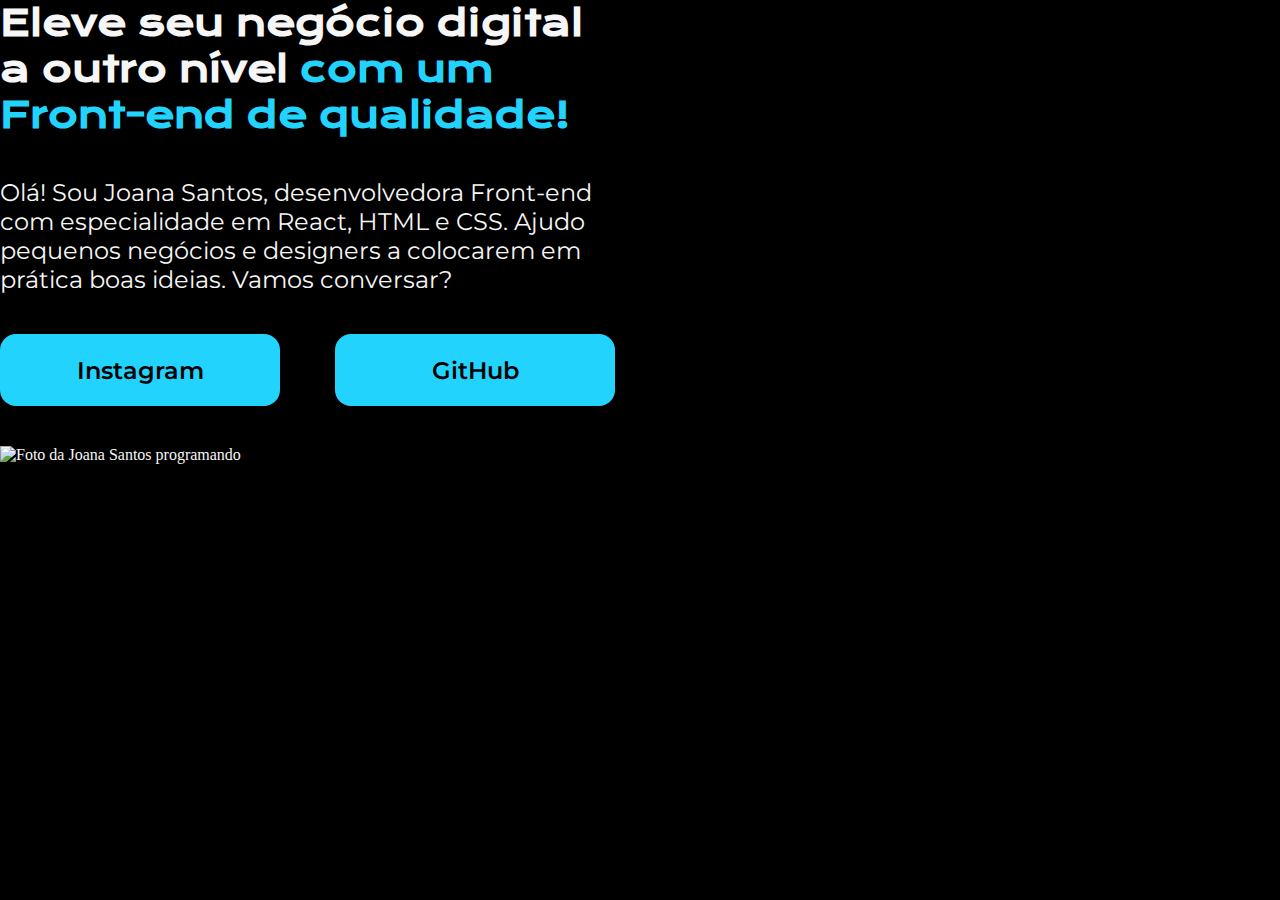
==== index.html @ b1b5c453 "Commit inicial" ====
<!DOCTYPE html>
<html lang="pt-br">
<head>
    <meta charset="UTF-8"> 
    <meta http-equiv="X-UA-Compatible" content="IE=edge">
    <meta name="viewport" content="width=device-width, initial-scale=1.0">
    <title>Portifolio</title>
    <link rel="stylesheet" href="style.css">
</head>
<body>
    <header></header>
    <main>
<section class="apresentacao__conteudo">
        <h1 class="apresentacao__conteudo__titulo">Eleve seu negócio digital a outro nível 
            <strong class="titulo-destaque">com um Front-end de qualidade!
            </strong></h1>
            <p class="apresentacao__conteudo__texto">Olá! Sou Joana Santos, desenvolvedora 
            Front-end com especialidade em React, HTML e
            CSS. Ajudo pequenos negócios e designers a 
            colocarem em prática boas ideias. Vamos 
            conversar?</p>
<div class="apresentacao__links">
            <a href="https://instagram.com/rafaballerini" class="apresentacao__links__link">Instagram</a>
            <a href="https://github.com/guilhermeonrails" class="apresentacao__links__link">GitHub</a>
</div>
            <img src="imagem.png" alt="Foto da Joana Santos programando">
</section>
    </main>
    <footer></footer>
</body>
</html>
---- style.css ----
@import url('https://fonts.googleapis.com/css2?family=Krona+One&family=Montserrat:wght@400;600&display=swap');
*{
    margin: 0;
    padding: 0;
}
body{
    height:100vh;
    box-sizing:border-box;
    background-color: #000000;
    color: #F6F6F6;
}

.titulo-destaque{
    color: #22D4FD;
}
.apresentacao
{
    margin:10%;
    display:flex;
    align-items:center;
    justify-content:space-between;
}
.apresentacao__conteudo
{
    width:615px;
    display:flex;
    flex-direction:column;
    gap:40px;
}
.apresentacao__conteudo__titulo
{
    font-size:36px;
    font-family: 'Krona One', sans-serif;
}
.apresentacao__conteudo__texto
{
    font-size:24px;
    font-family: 'Montserrat', sans-serif;
}
.apresentacao__links
{
    display:flex;
    justify-content:space-between;
}
.apresentacao__links__link
{
    background-color:#22D4FD;
    width:280px;
    text-align:center;
    text-decoration:none;
    border-radius:16px;
    font-size:24px;
    padding:21.5px 0;
    font-weight:600;
    color:#000000;
    font-family:'Montserrat', sans-serif;
}
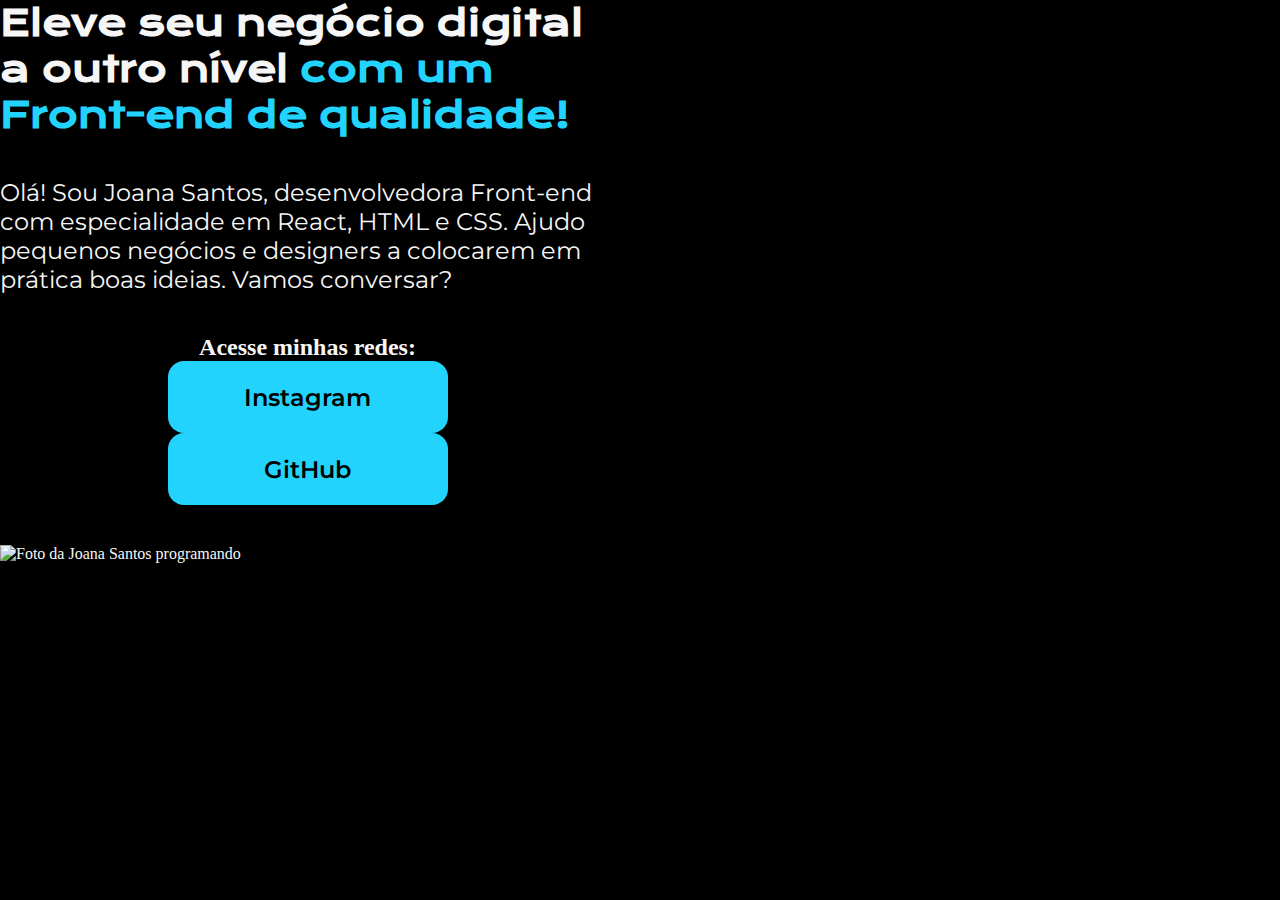
==== commit e3a2f4f0: "Alterando o estilo dos botões de redes sociais e adicionando um subtítulo." ====
--- a/index.html
+++ b/index.html
@@ -20,6 +20,7 @@
             colocarem em prática boas ideias. Vamos 
             conversar?</p>
 <div class="apresentacao__links">
+    <h2 class="apresentacao__links_subtitulo">Acesse minhas redes:</h2>
             <a href="https://instagram.com/rafaballerini" class="apresentacao__links__link">Instagram</a>
             <a href="https://github.com/guilhermeonrails" class="apresentacao__links__link">GitHub</a>
 </div>
--- a/style.css
+++ b/style.css
@@ -40,7 +40,9 @@
 .apresentacao__links
 {
     display:flex;
+    flex-direction:column;
     justify-content:space-between;
+    align-items:center;
 }
 .apresentacao__links__link
 {
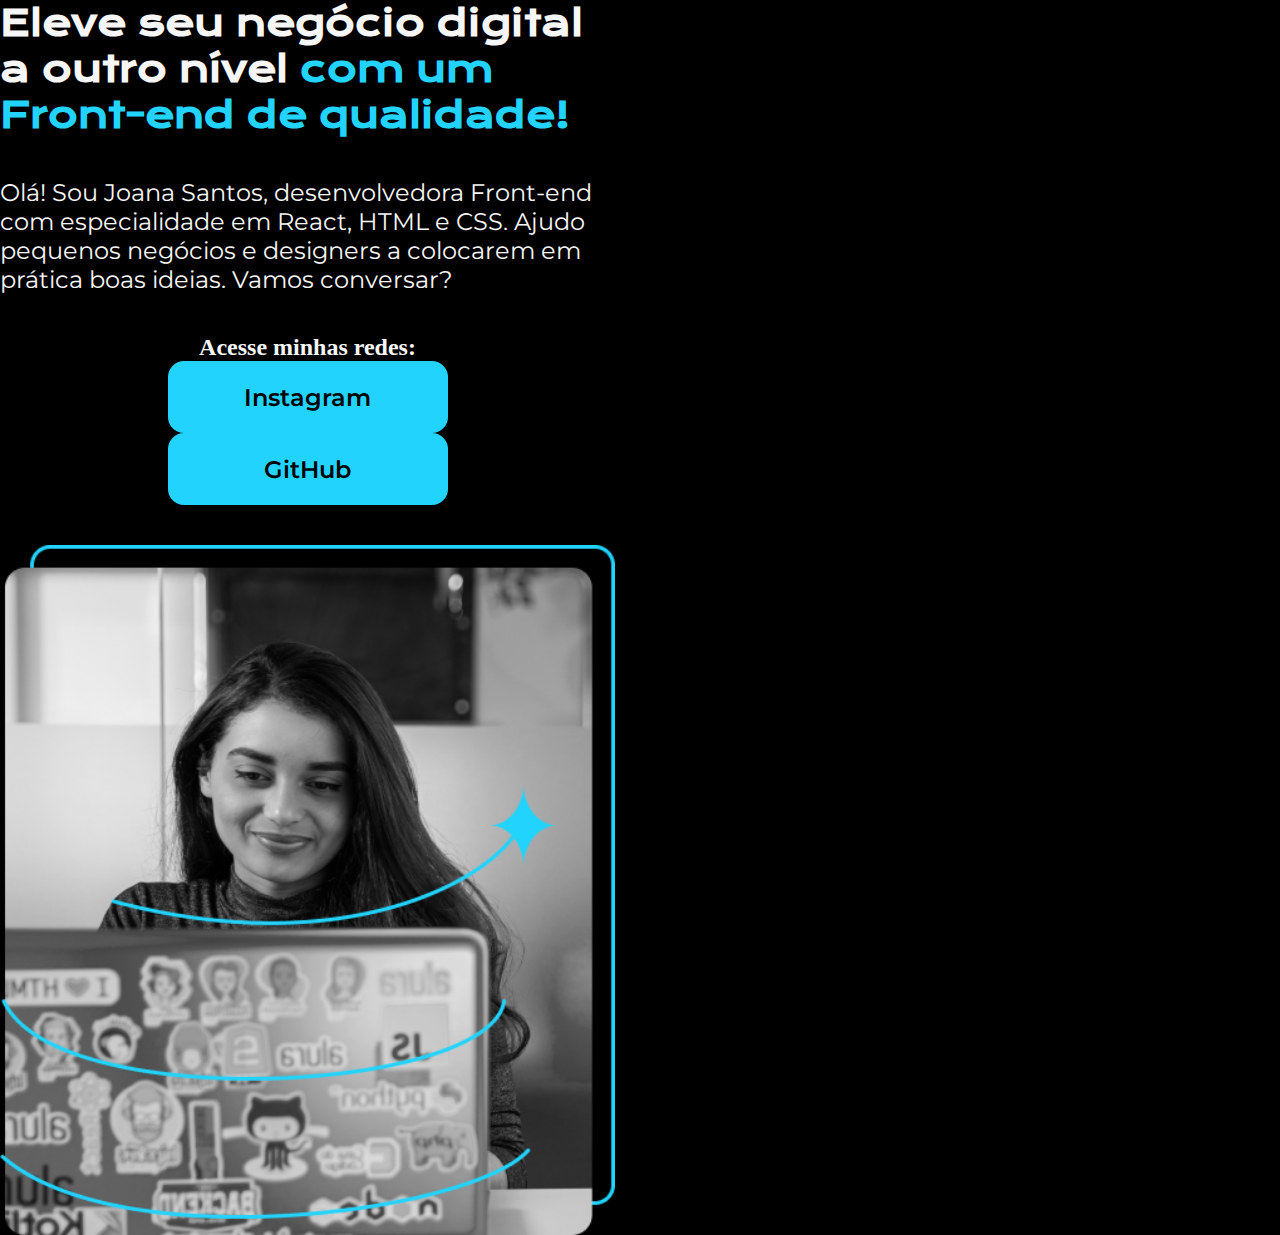
==== commit 553a85e5: "Criando pasta de assets e alterando o atributo src da imagem da Joana Santos programando para que a " ====
--- a/index.html
+++ b/index.html
@@ -24,7 +24,7 @@
             <a href="https://instagram.com/rafaballerini" class="apresentacao__links__link">Instagram</a>
             <a href="https://github.com/guilhermeonrails" class="apresentacao__links__link">GitHub</a>
 </div>
-            <img src="imagem.png" alt="Foto da Joana Santos programando">
+            <img src="./assets/Imagem.png" alt="Foto da Joana Santos programando">
 </section>
     </main>
     <footer></footer>
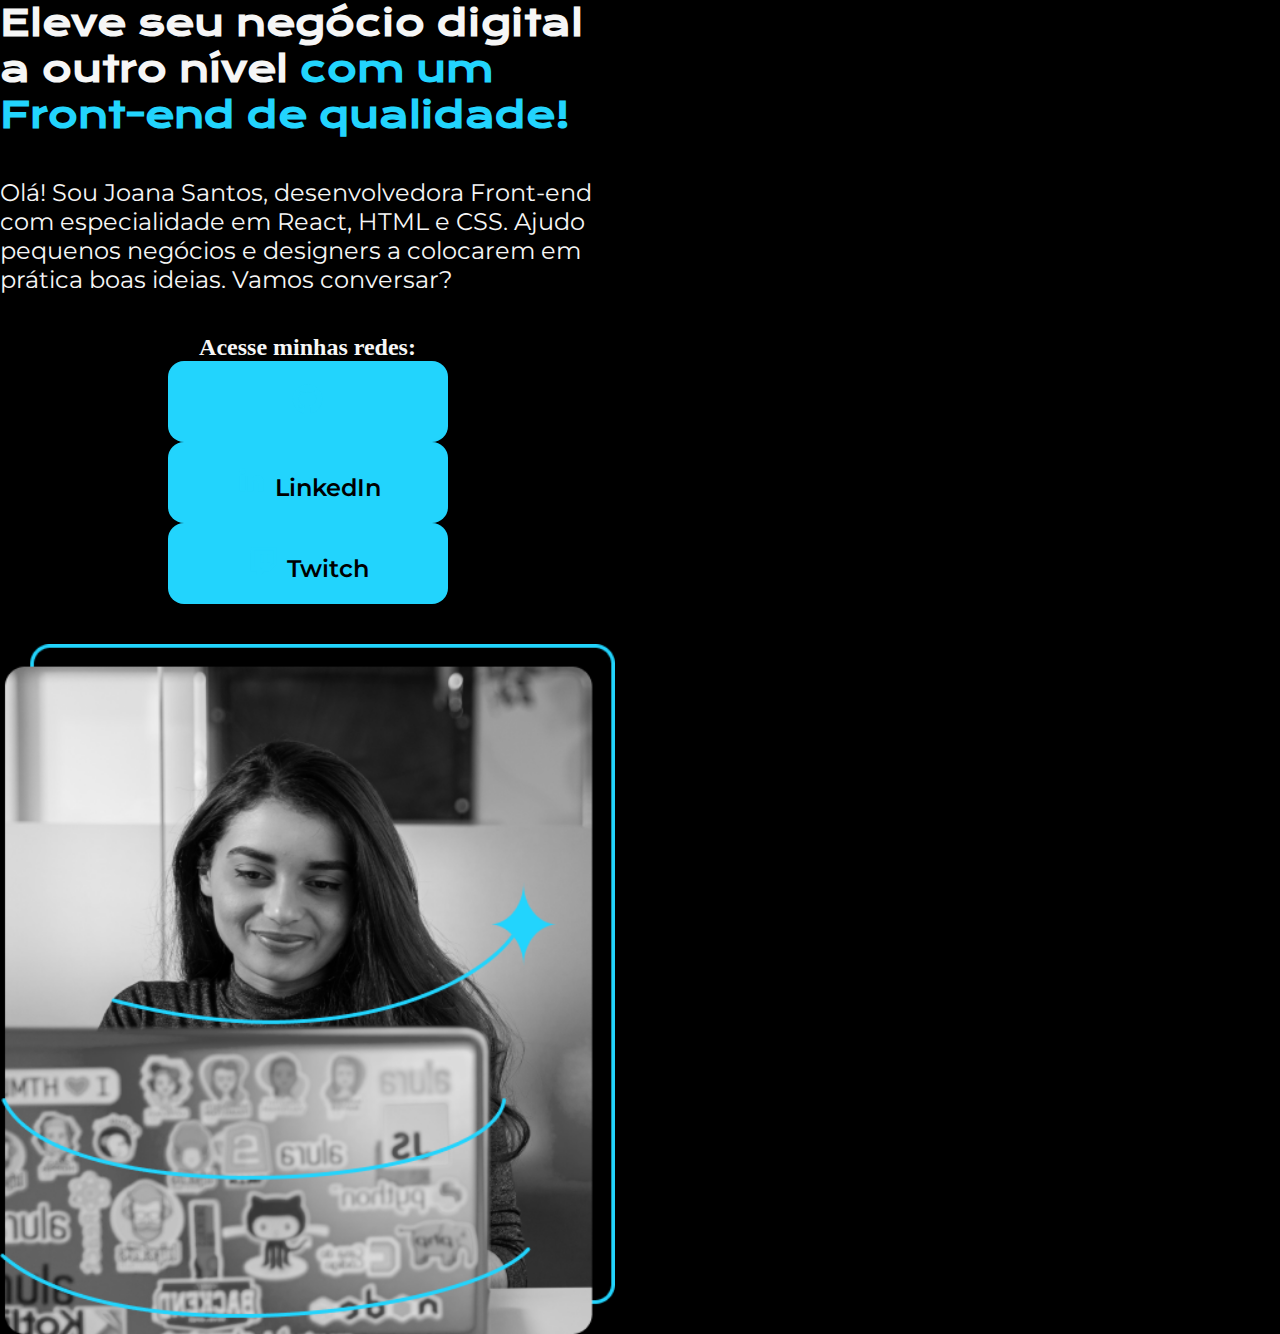
==== commit 21bff2a8: "Alterando os links de redes sociais." ====
--- a/index.html
+++ b/index.html
@@ -21,8 +21,17 @@
             conversar?</p>
 <div class="apresentacao__links">
     <h2 class="apresentacao__links_subtitulo">Acesse minhas redes:</h2>
-            <a href="https://instagram.com/rafaballerini" class="apresentacao__links__link">Instagram</a>
-            <a href="https://github.com/guilhermeonrails" class="apresentacao__links__link">GitHub</a>
+            <a href="https://github.com/guilhermeonrails" class="apresentacao__links__link">
+                <img src="./assets/github.png" alt="GitHub">
+            </a>
+            <a  class="apresentacao__links__link" href="https://linkedin.com/in/rafaellaballerini">
+                <img src="./assets/linkedin.png">
+                LinkedIn
+            </a>
+            <a  class="apresentacao__links__link" href="https://twitch.tv/guilimadev">
+                <img src="./assets/twitch.png">
+                Twitch
+            </a>
 </div>
             <img src="./assets/Imagem.png" alt="Foto da Joana Santos programando">
 </section>
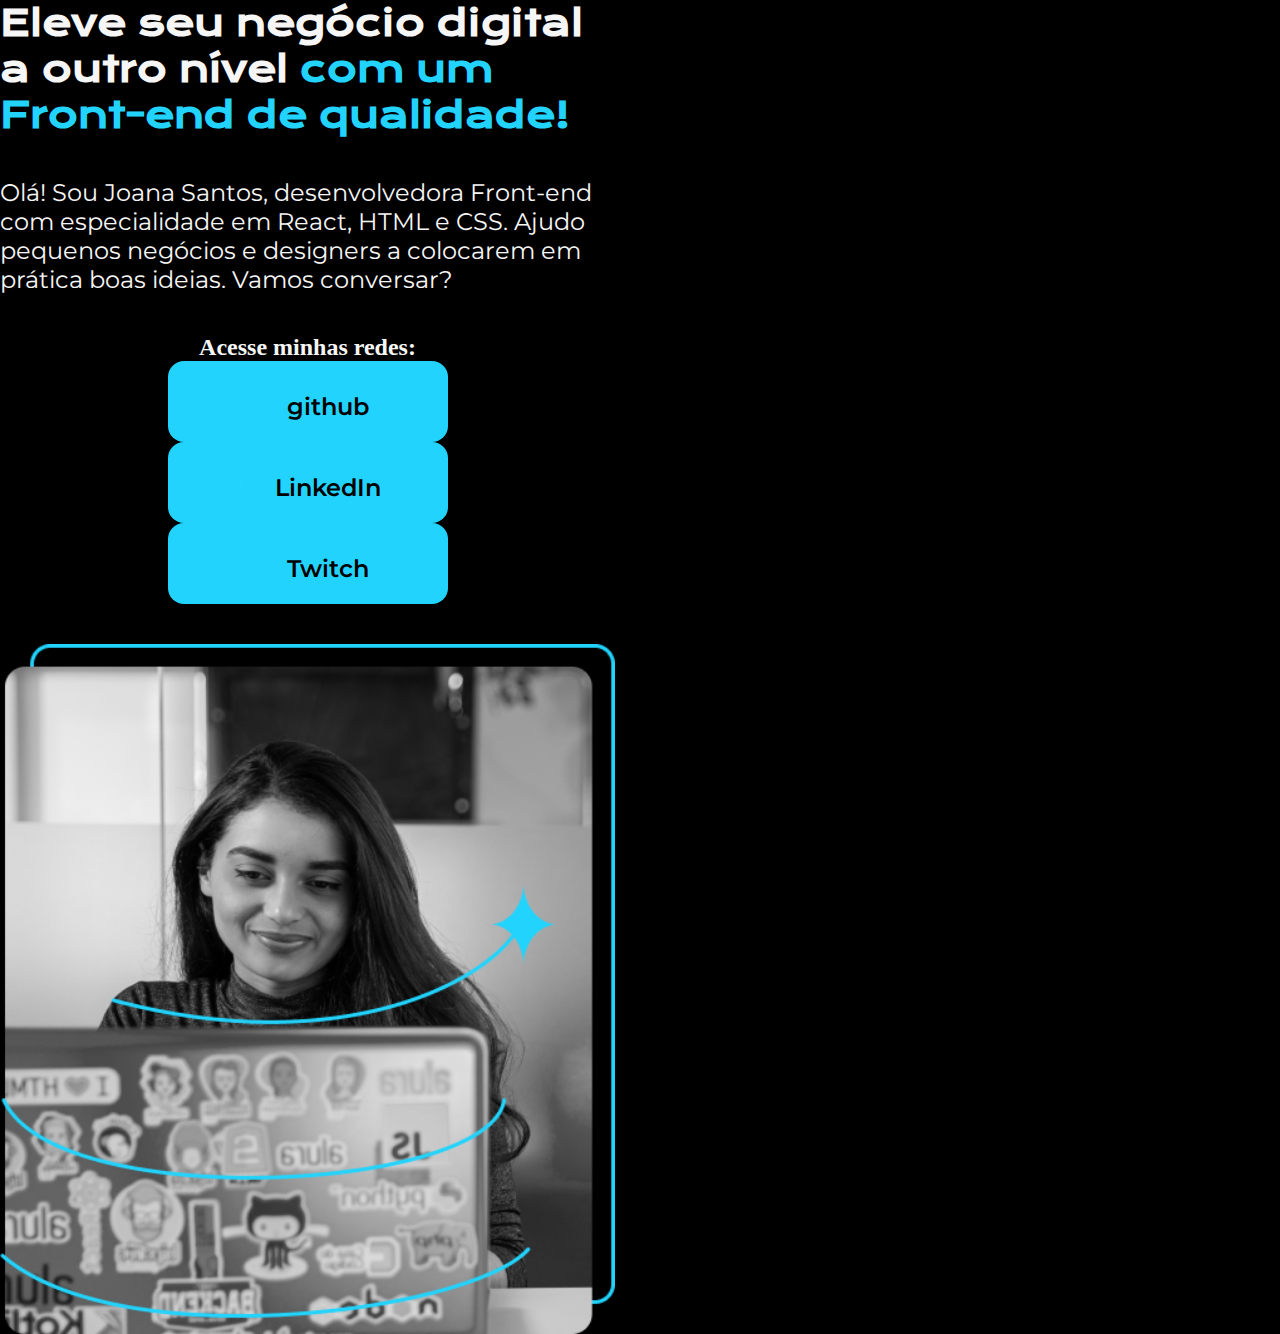
==== commit eae59f99: "Melhorando o design dos links de redes sociais inserindo propriedades do flexbox." ====
--- a/index.html
+++ b/index.html
@@ -22,7 +22,8 @@
 <div class="apresentacao__links">
     <h2 class="apresentacao__links_subtitulo">Acesse minhas redes:</h2>
             <a href="https://github.com/guilhermeonrails" class="apresentacao__links__link">
-                <img src="./assets/github.png" alt="GitHub">
+                <img src="./assets/github.png">
+                github
             </a>
             <a  class="apresentacao__links__link" href="https://linkedin.com/in/rafaellaballerini">
                 <img src="./assets/linkedin.png">
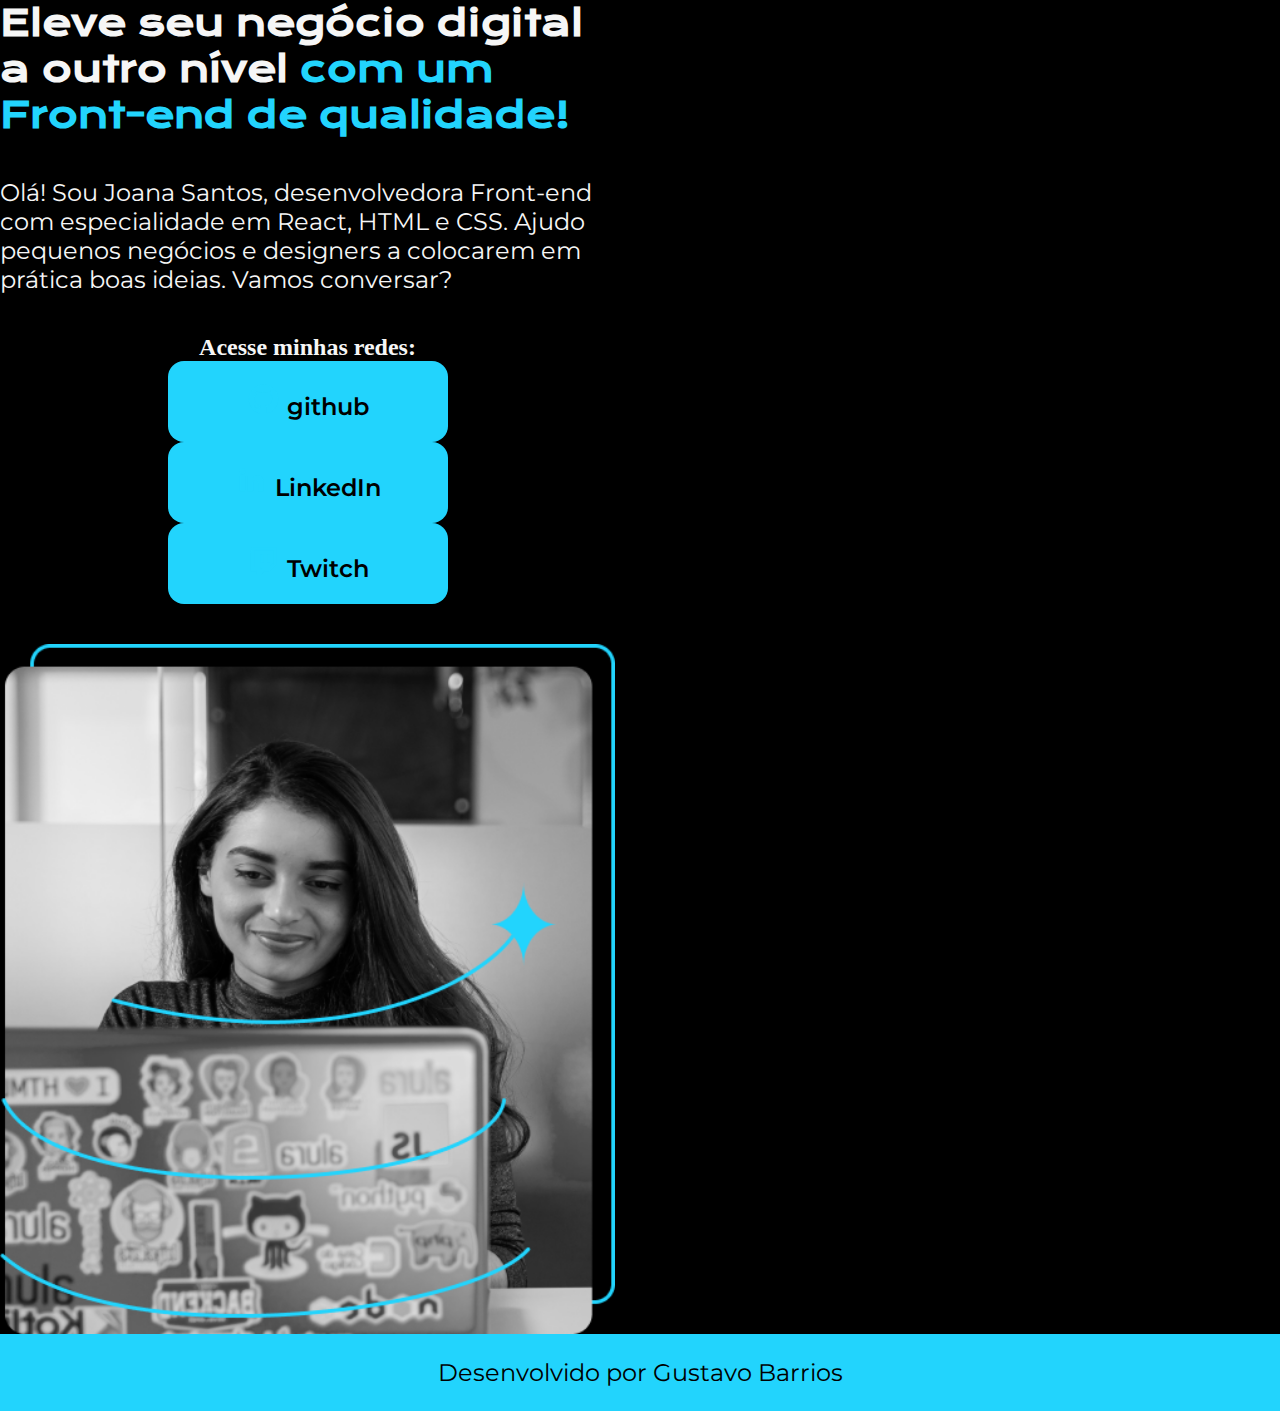
==== commit d6e0ec27: "adicionando conteúdo e estilizando o footer bem como ajustando detalhes de tamanhos." ====
--- a/index.html
+++ b/index.html
@@ -37,6 +37,6 @@
             <img src="./assets/Imagem.png" alt="Foto da Joana Santos programando">
 </section>
     </main>
-    <footer></footer>
+    <footer class="rodape">Desenvolvido por Gustavo Barrios</footer>
 </body>
 </html>--- a/style.css
+++ b/style.css
@@ -4,7 +4,6 @@
     padding: 0;
 }
 body{
-    height:100vh;
     box-sizing:border-box;
     background-color: #000000;
     color: #F6F6F6;
@@ -16,6 +15,7 @@
 .apresentacao
 {
     margin:10%;
+    padding: 8% 15%;
     display:flex;
     align-items:center;
     justify-content:space-between;
@@ -57,3 +57,21 @@
     color:#000000;
     font-family:'Montserrat', sans-serif;
 }
+.apresentacao__links__link:hover
+{
+    background-color:#272727;
+}
+.apresentacao__links__link>a:hover
+
+{
+    font-size:24px;
+}
+.rodape
+{
+    padding:24px;
+    color:#000000;
+    background-color:#22D4FD;
+    text-align:center;
+    font-family:'Montserrat', sans-serif;
+    font-size:24px;
+}
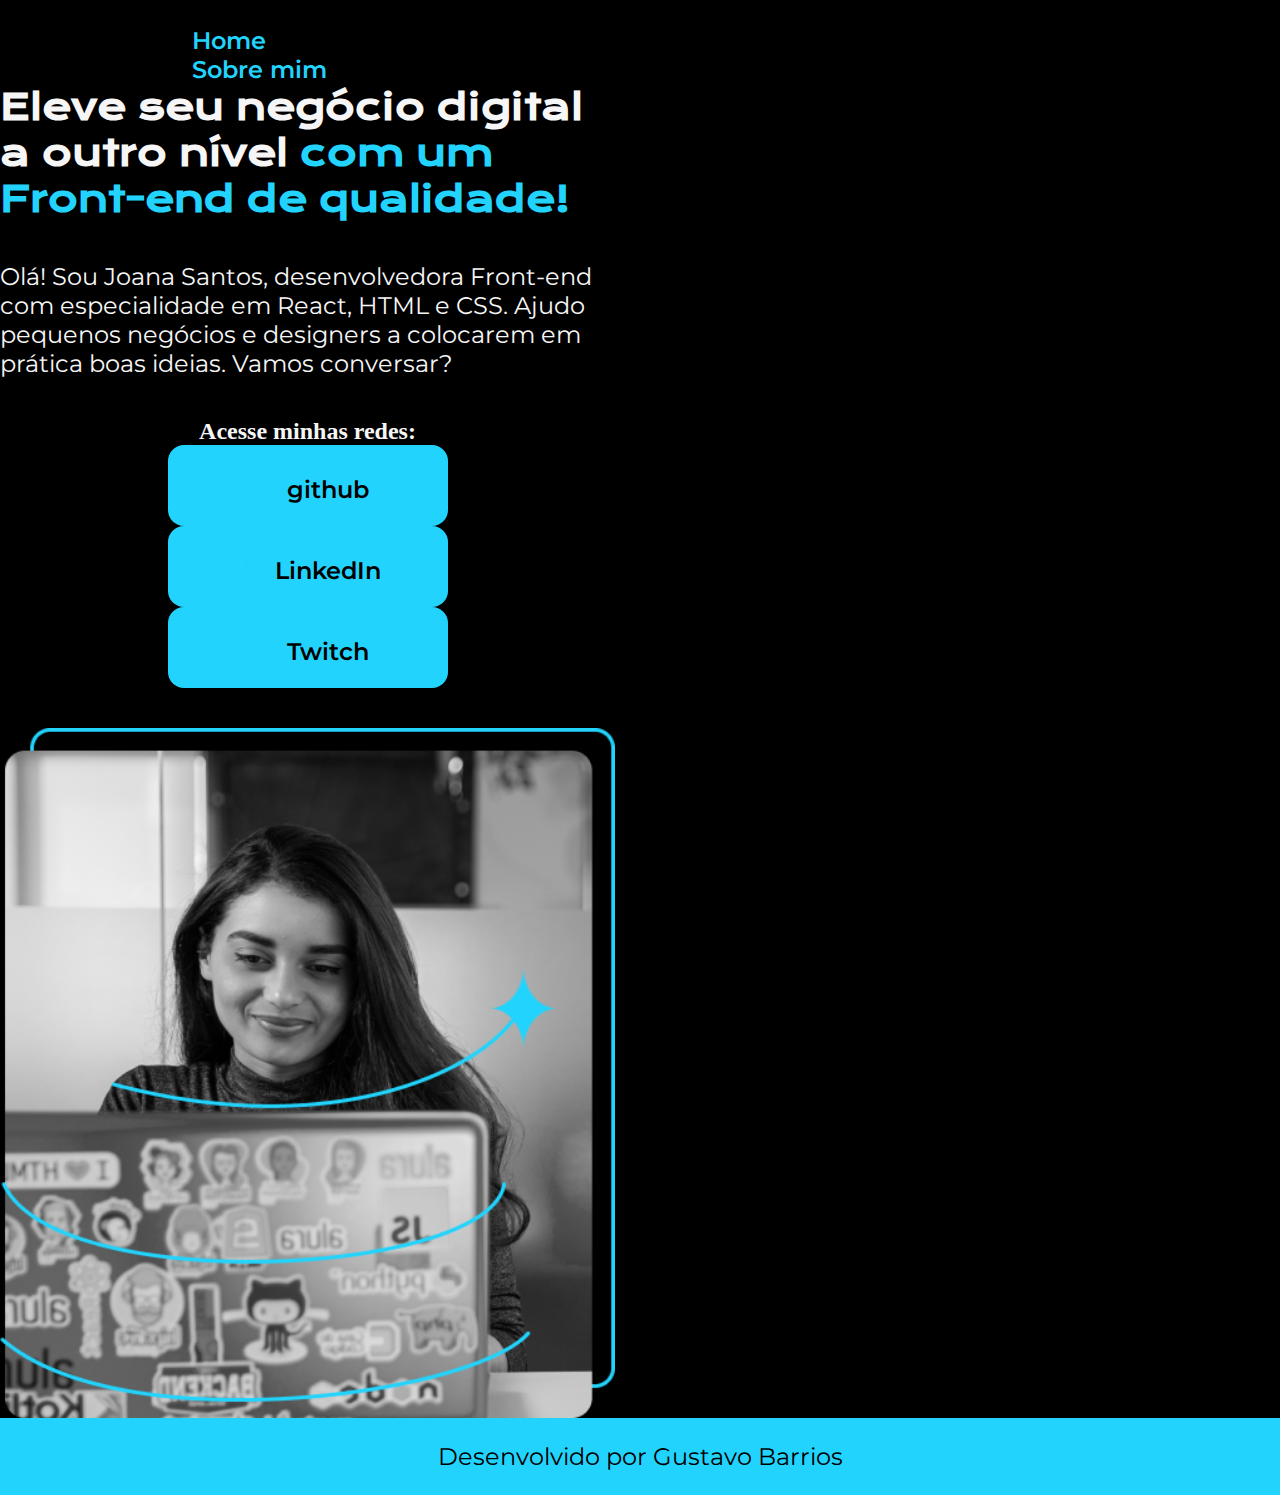
==== commit 063a40d0: "Adicionando conteúdo HTML do cabeçalho." ====
--- a/index.html
+++ b/index.html
@@ -8,7 +8,12 @@
     <link rel="stylesheet" href="style.css">
 </head>
 <body>
-    <header></header>
+    <header class="cabecalho">
+        <nav class="cabecalho__menu">
+            <a class="cabecalho__menu__link">Home</a>
+            <a class="cabecalho__menu__link">Sobre mim</a>
+        </nav>
+    </header>
     <main>
 <section class="apresentacao__conteudo">
         <h1 class="apresentacao__conteudo__titulo">Eleve seu negócio digital a outro nível 
--- a/style.css
+++ b/style.css
@@ -9,13 +9,32 @@
     color: #F6F6F6;
 }
 
+.cabecalho
+{
+    padding:2% 0% 0% 15%;
+}
+
+.cabecalho__menu__link
+{
+    display:flex;
+    gap:80px;
+}
+
+.cabecalho__menu__link
+{
+    font-family:'Montserrat', sans-serif;
+    font-size:24px;
+    font-weight:600;
+    color:#22D4FD;
+}
+
 .titulo-destaque{
     color: #22D4FD;
 }
 .apresentacao
 {
     margin:10%;
-    padding: 8% 15%;
+    padding: 5% 15%;
     display:flex;
     align-items:center;
     justify-content:space-between;
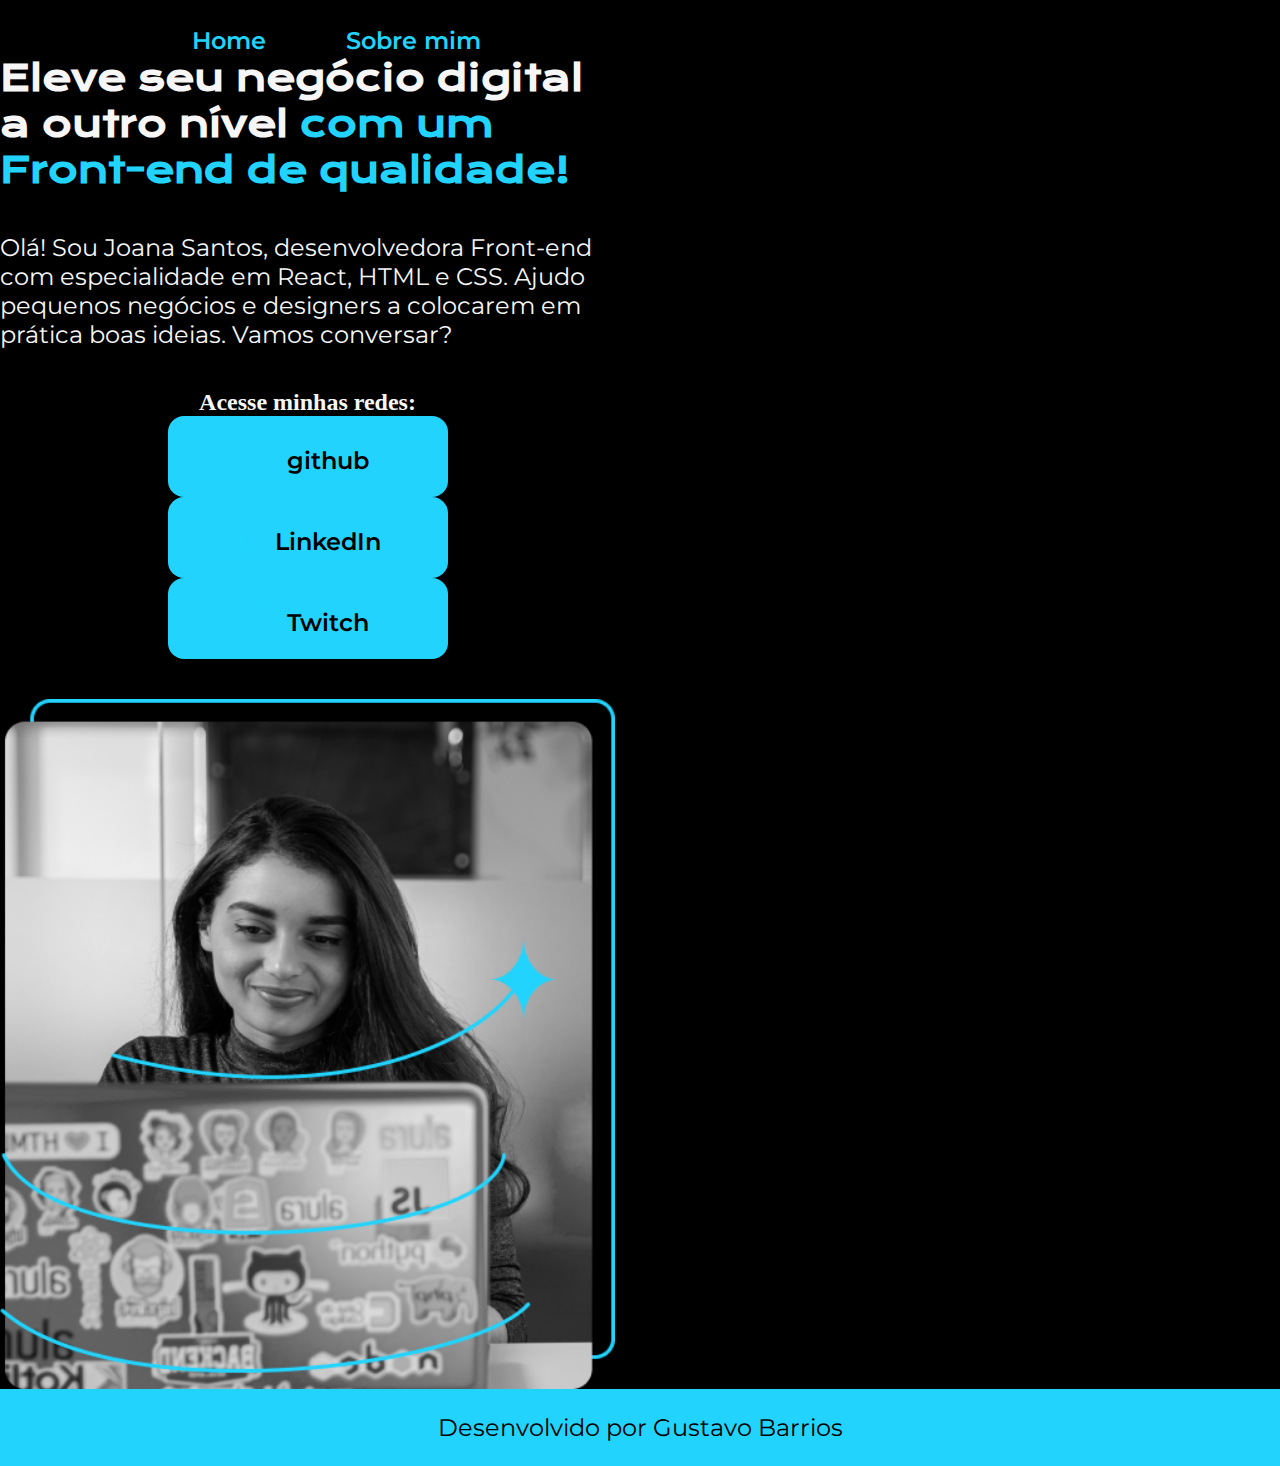
==== commit e8ab1898: "Retirando sublinhado dos links do cabeçalho, movendo o arquivo style.css para a pasta styles, altera" ====
--- a/index.html
+++ b/index.html
@@ -5,13 +5,13 @@
     <meta http-equiv="X-UA-Compatible" content="IE=edge">
     <meta name="viewport" content="width=device-width, initial-scale=1.0">
     <title>Portifolio</title>
-    <link rel="stylesheet" href="style.css">
+    <link rel="stylesheet" href="./styles/style.css">
 </head>
 <body>
     <header class="cabecalho">
         <nav class="cabecalho__menu">
             <a class="cabecalho__menu__link">Home</a>
-            <a class="cabecalho__menu__link">Sobre mim</a>
+            <a class="cabecalho__menu__link" href="about.html">Sobre mim</a>
         </nav>
     </header>
     <main>
--- a/styles/style.css
+++ b/styles/style.css
@@ -0,0 +1,97 @@
+@import url('https://fonts.googleapis.com/css2?family=Krona+One&family=Montserrat:wght@400;600&display=swap');
+*{
+    margin: 0;
+    padding: 0;
+}
+body{
+    box-sizing:border-box;
+    background-color: #000000;
+    color: #F6F6F6;
+}
+
+.cabecalho
+{
+    padding:2% 0% 0% 15%;
+}
+
+.cabecalho__menu
+{
+    display:flex;
+    gap:80px;
+}
+
+.cabecalho__menu__link
+{
+    font-family:'Montserrat', sans-serif;
+    font-size:24px;
+    font-weight:600;
+    color:#22D4FD;
+    text-decoration:none;
+}
+
+.titulo-destaque{
+    color: #22D4FD;
+}
+.apresentacao
+{
+    margin:10%;
+    padding: 5% 15%;
+    display:flex;
+    align-items:center;
+    justify-content:space-between;
+}
+.apresentacao__conteudo
+{
+    width:615px;
+    display:flex;
+    flex-direction:column;
+    gap:40px;
+}
+.apresentacao__conteudo__titulo
+{
+    font-size:36px;
+    font-family: 'Krona One', sans-serif;
+}
+.apresentacao__conteudo__texto
+{
+    font-size:24px;
+    font-family: 'Montserrat', sans-serif;
+}
+.apresentacao__links
+{
+    display:flex;
+    flex-direction:column;
+    justify-content:space-between;
+    align-items:center;
+}
+.apresentacao__links__link
+{
+    background-color:#22D4FD;
+    width:280px;
+    text-align:center;
+    text-decoration:none;
+    border-radius:16px;
+    font-size:24px;
+    padding:21.5px 0;
+    font-weight:600;
+    color:#000000;
+    font-family:'Montserrat', sans-serif;
+}
+.apresentacao__links__link:hover
+{
+    background-color:#272727;
+}
+.apresentacao__links__link>a:hover
+
+{
+    font-size:24px;
+}
+.rodape
+{
+    padding:24px;
+    color:#000000;
+    background-color:#22D4FD;
+    text-align:center;
+    font-family:'Montserrat', sans-serif;
+    font-size:24px;
+}
